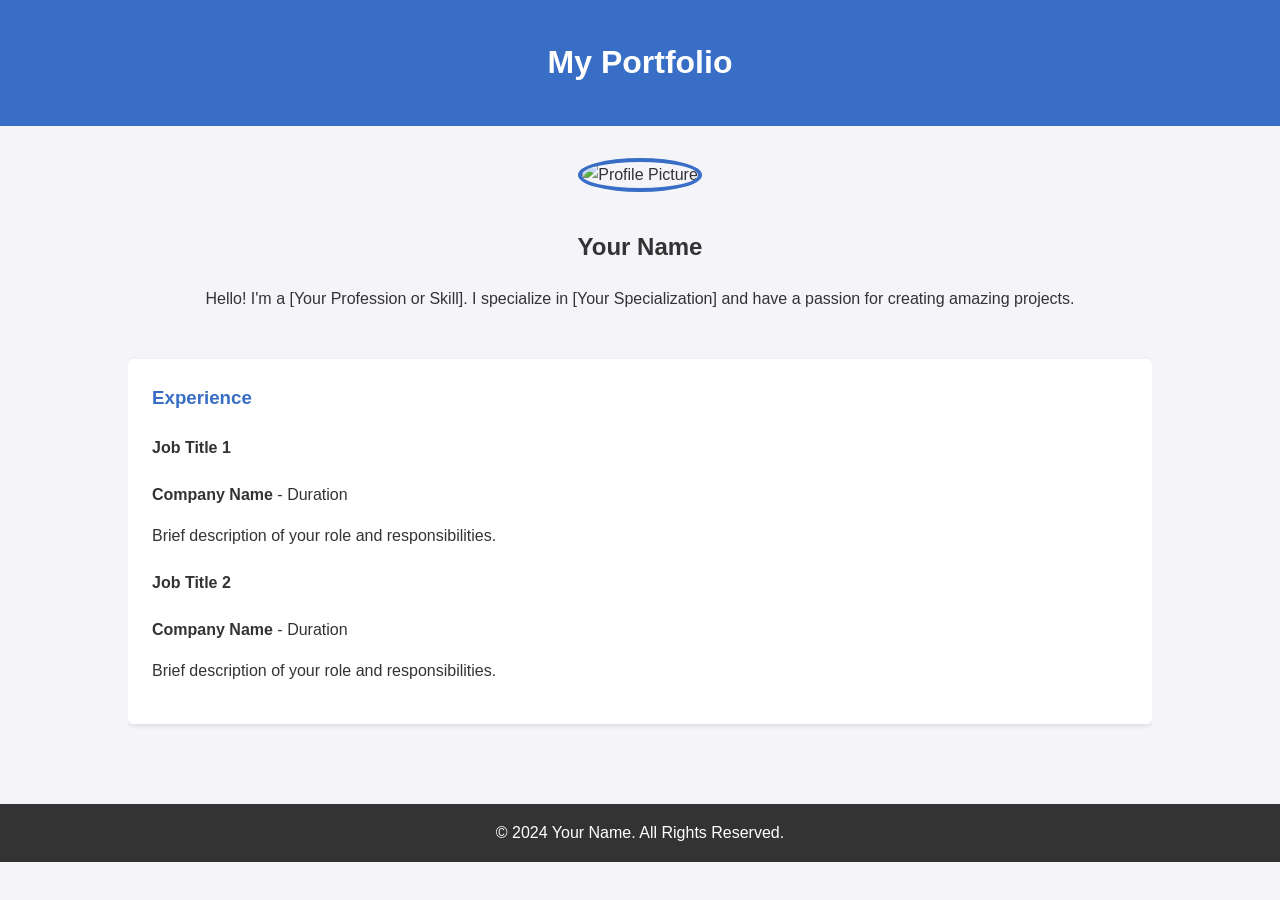
==== index.html @ db76303c "switch color" ====
<!DOCTYPE html>
<html lang="en">
<head>
    <meta charset="UTF-8">
    <meta name="viewport" content="width=device-width, initial-scale=1.0">
    <title>Portfolio</title>
    <style>
        :root {
            --primary-color: #386ec5;
            --secondary-color: #333;
            --background-color: #f4f4f9;
            --text-color: #333;
            --card-background: #fff;
            --card-shadow: rgba(0, 0, 0, 0.1);
        }

        body {
            font-family: Arial, sans-serif;
            margin: 0;
            padding: 0;
            line-height: 1.6;
            background-color: var(--background-color);
            color: var(--text-color);
        }
        header {
            background: var(--primary-color);
            color: #fff;
            padding: 1rem 0;
            text-align: center;
        }
        .container {
            width: 80%;
            margin: 0 auto;
            overflow: hidden;
            padding: 2rem 0;
        }
        .profile {
            text-align: center;
            margin-bottom: 3rem;
        }
        .profile img {
            width: 150px;
            height: 150px;
            border-radius: 50%;
            margin-bottom: 1rem;
            border: 4px solid var(--primary-color);
        }
        .profile h2 {
            color: var(--secondary-color);
        }
        .experience {
            background: var(--card-background);
            padding: 1.5rem;
            margin-bottom: 1rem;
            border-radius: 5px;
            box-shadow: 0 2px 5px var(--card-shadow);
        }
        .experience h3 {
            margin-top: 0;
            color: var(--primary-color);
        }
        footer {
            text-align: center;
            padding: 1rem;
            background: var(--secondary-color);
            color: #fff;
            margin-top: 2rem;
        }
        footer p {
            margin: 0;
        }
    </style>
</head>
<body>
    <header>
        <h1>My Portfolio</h1>
    </header>
    <div class="container">
        <!-- Profile Section -->
        <section class="profile">
            <img src="https://via.placeholder.com/150" alt="Profile Picture">
            <h2>Your Name</h2>
            <p>Hello! I'm a [Your Profession or Skill]. I specialize in [Your Specialization] and have a passion for creating amazing projects.</p>
        </section>

        <!-- Experience Section -->
        <section class="experience">
            <h3>Experience</h3>
            <div>
                <h4>Job Title 1</h4>
                <p><strong>Company Name</strong> - Duration</p>
                <p>Brief description of your role and responsibilities.</p>
            </div>
            <div>
                <h4>Job Title 2</h4>
                <p><strong>Company Name</strong> - Duration</p>
                <p>Brief description of your role and responsibilities.</p>
            </div>
        </section>
    </div>
    <footer>
        <p>&copy; 2024 Your Name. All Rights Reserved.</p>
    </footer>
</body>
</html>
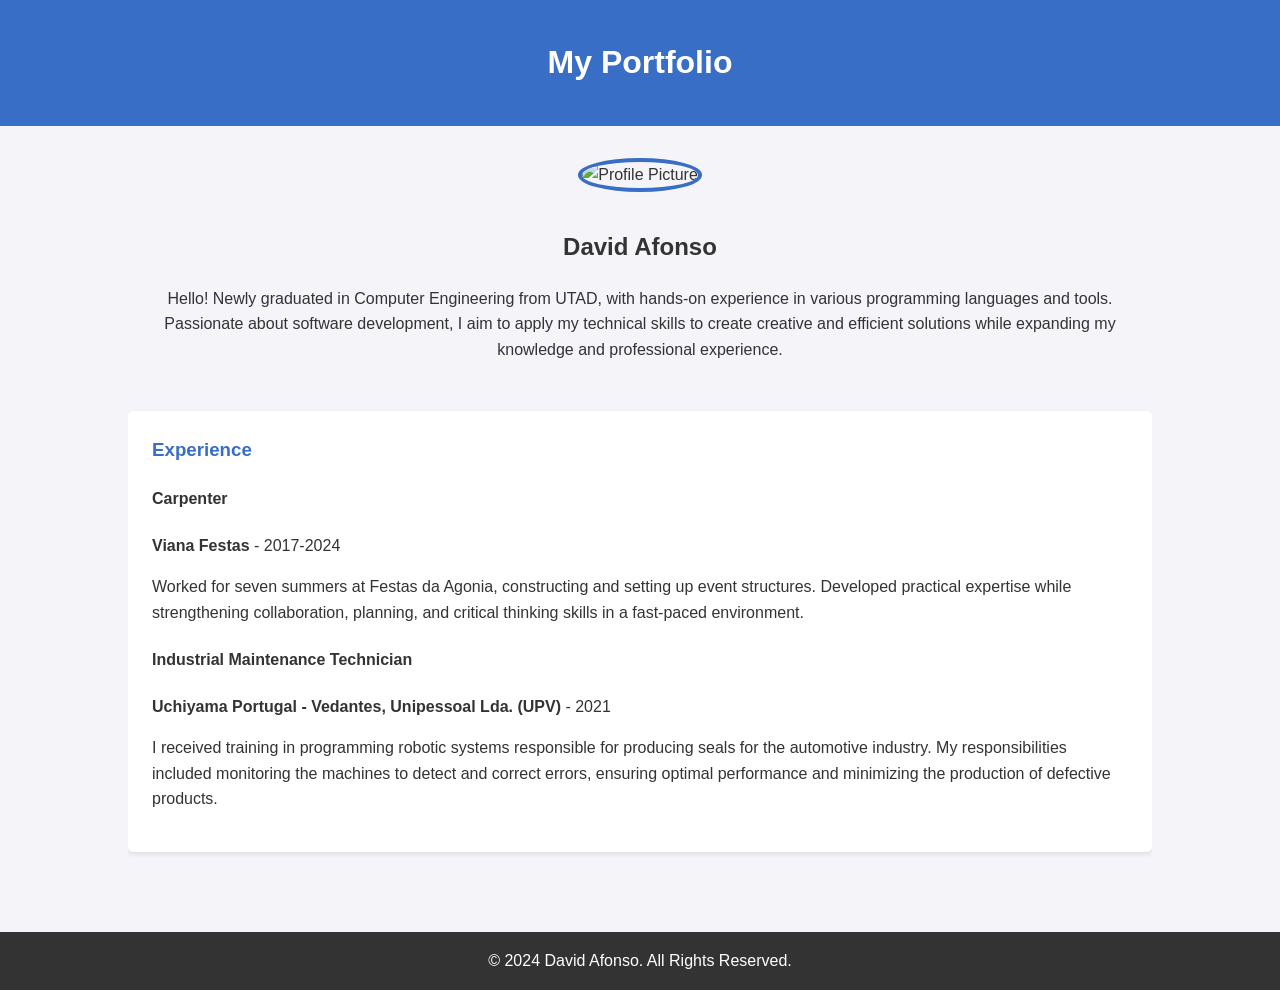
==== commit de300386: "add profile image and some work experience" ====
--- a/index.html
+++ b/index.html
@@ -78,28 +78,28 @@
     <div class="container">
         <!-- Profile Section -->
         <section class="profile">
-            <img src="https://via.placeholder.com/150" alt="Profile Picture">
-            <h2>Your Name</h2>
-            <p>Hello! I'm a [Your Profession or Skill]. I specialize in [Your Specialization] and have a passion for creating amazing projects.</p>
+            <img src="IMG_7075.png" alt="Profile Picture">
+            <h2>David Afonso</h2>
+            <p>Hello! Newly graduated in Computer Engineering from UTAD, with hands-on experience in various programming languages and tools. Passionate about software development, I aim to apply my technical skills to create creative and efficient solutions while expanding my knowledge and professional experience.</p>
         </section>
 
         <!-- Experience Section -->
         <section class="experience">
             <h3>Experience</h3>
             <div>
-                <h4>Job Title 1</h4>
-                <p><strong>Company Name</strong> - Duration</p>
-                <p>Brief description of your role and responsibilities.</p>
+                <h4>Carpenter</h4>
+                <p><strong>Viana Festas</strong> - 2017-2024</p>
+                <p>Worked for seven summers at Festas da Agonia, constructing and setting up event structures. Developed practical expertise while strengthening collaboration, planning, and critical thinking skills in a fast-paced environment.</p>
             </div>
             <div>
-                <h4>Job Title 2</h4>
-                <p><strong>Company Name</strong> - Duration</p>
-                <p>Brief description of your role and responsibilities.</p>
+                <h4>Industrial Maintenance Technician</h4>
+                <p><strong>Uchiyama Portugal - Vedantes, Unipessoal Lda. (UPV)</strong> - 2021</p>
+                <p>I received training in programming robotic systems responsible for producing seals for the automotive industry. My responsibilities included monitoring the machines to detect and correct errors, ensuring optimal performance and minimizing the production of defective products.</p>
             </div>
         </section>
     </div>
     <footer>
-        <p>&copy; 2024 Your Name. All Rights Reserved.</p>
+        <p>&copy; 2024 David Afonso. All Rights Reserved.</p>
     </footer>
 </body>
 </html>
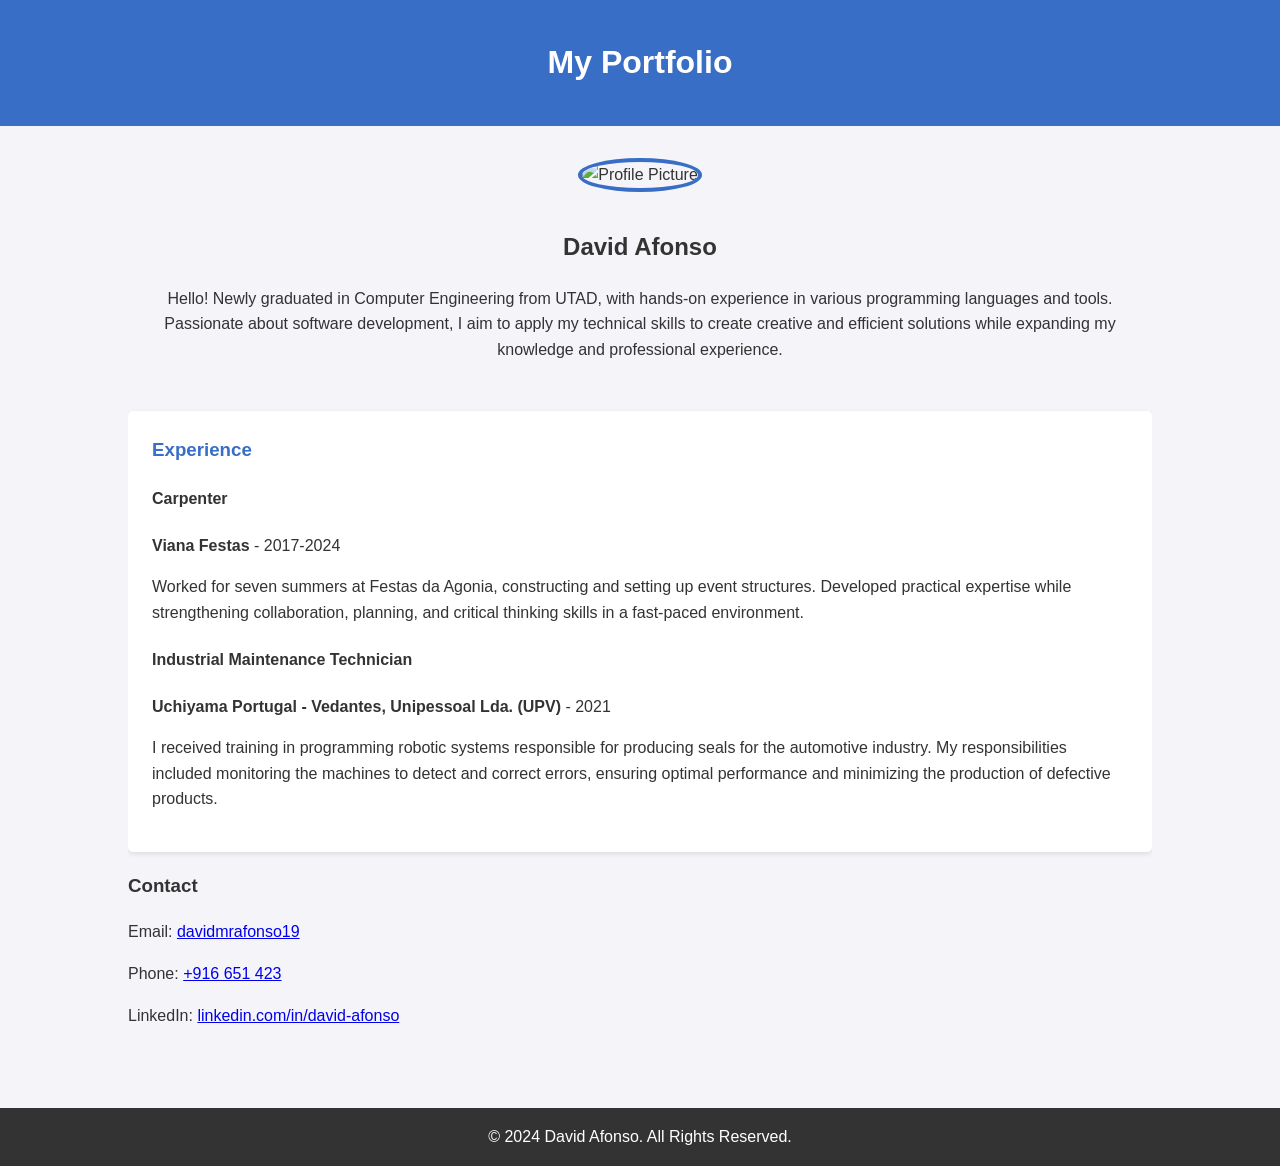
==== commit 0d8f3af4: "add contact section" ====
--- a/index.html
+++ b/index.html
@@ -97,6 +97,14 @@
                 <p>I received training in programming robotic systems responsible for producing seals for the automotive industry. My responsibilities included monitoring the machines to detect and correct errors, ensuring optimal performance and minimizing the production of defective products.</p>
             </div>
         </section>
+
+         <!-- Contact Section -->
+         <section class="contact">
+            <h3>Contact</h3>
+            <p>Email: <a href="davidmrafonso19@gmail.com">davidmrafonso19</a></p>
+            <p>Phone: <a href="tel:+916651423">+916 651 423</a></p>
+            <p>LinkedIn: <a href="https://www.linkedin.com/in/davidmiguelafonso/" target="_blank">linkedin.com/in/david-afonso</a></p>
+        </section>
     </div>
     <footer>
         <p>&copy; 2024 David Afonso. All Rights Reserved.</p>
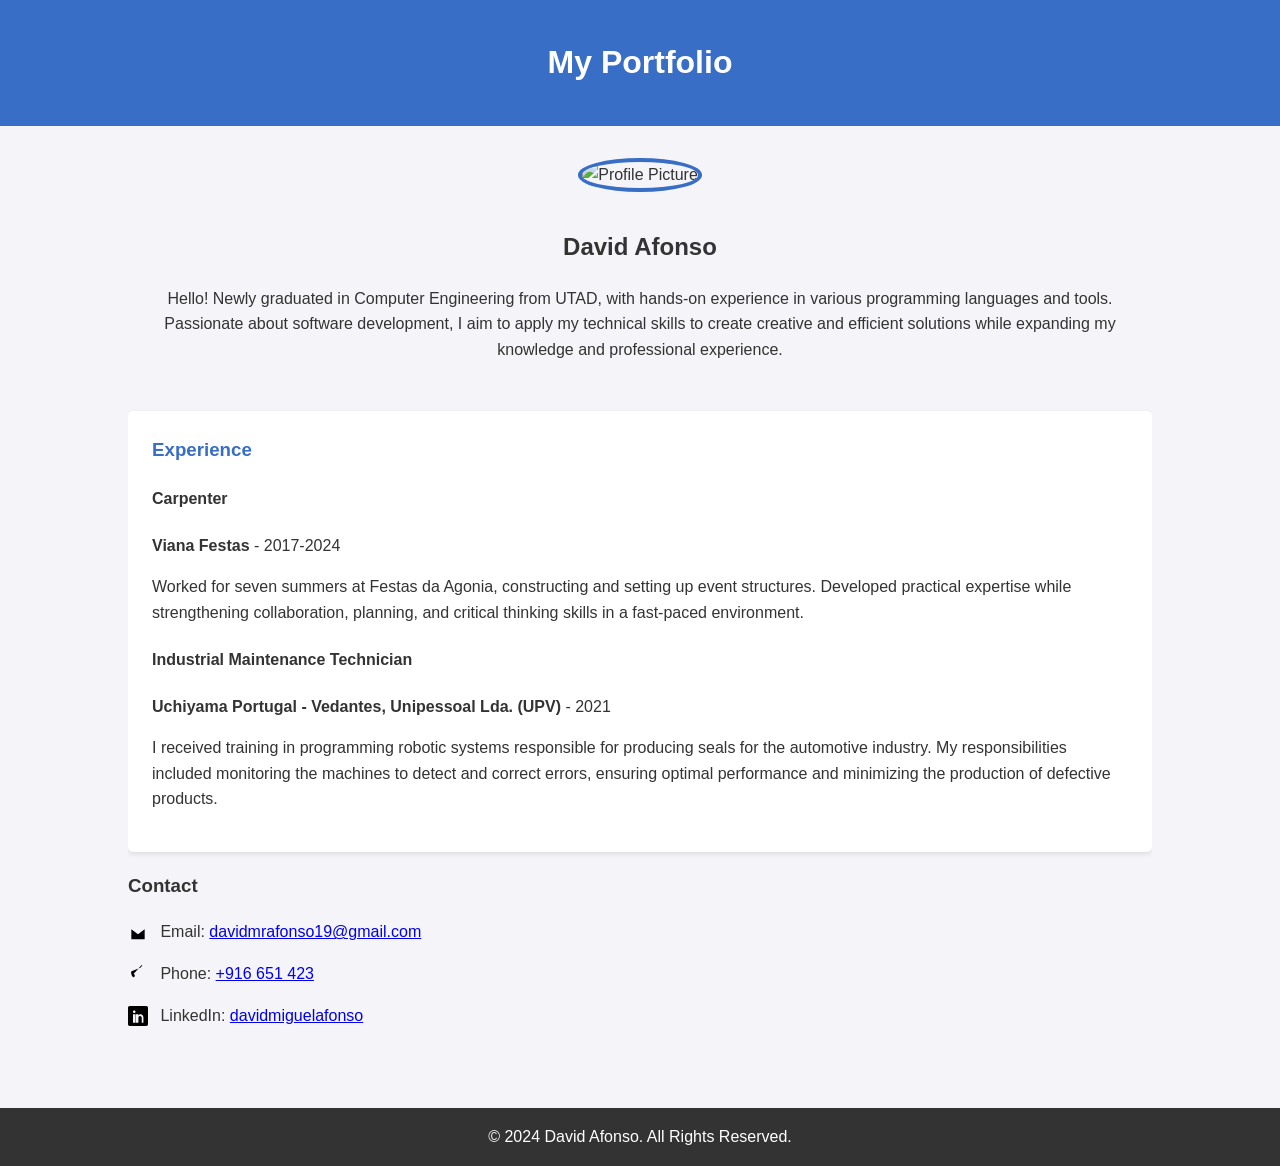
==== commit 1ff6a000: "icons added to contact section" ====
--- a/index.html
+++ b/index.html
@@ -101,9 +101,22 @@
          <!-- Contact Section -->
          <section class="contact">
             <h3>Contact</h3>
-            <p>Email: <a href="davidmrafonso19@gmail.com">davidmrafonso19</a></p>
-            <p>Phone: <a href="tel:+916651423">+916 651 423</a></p>
-            <p>LinkedIn: <a href="https://www.linkedin.com/in/davidmiguelafonso/" target="_blank">linkedin.com/in/david-afonso</a></p>
+            <p><svg xmlns="http://www.w3.org/2000/svg" viewBox="0 0 24 24" width="20" height="20" style="vertical-align: middle; margin-right: 8px;">
+                <path d="M12 13.5l-8-6h16z" fill="none"/>
+                <path d="M12 13.5l8-6v12h-16v-12z" fill="none"/>
+                <path d="M12 13.5l8-6v12h-16v-12z" fill="#000"/>
+            </svg>
+                Email: <a href="davidmrafonso19@gmail.com">davidmrafonso19@gmail.com</a></p>
+
+            <p><svg xmlns="http://www.w3.org/2000/svg" viewBox="0 0 24 24" width="20" height="20" style="vertical-align: middle; margin-right: 8px;">
+                <path d="M6.62 10.79c.45 0 .85.21 1.1.57.28.38.43.85.43 1.33 0 .49-.15.96-.43 1.33-.25.34-.65.55-1.1.55-.42 0-.8-.18-1.07-.48-.14-.18-.26-.37-.38-.56-.12-.19-.23-.39-.33-.59-.04-.06-.07-.13-.1-.19-.11-.19-.22-.38-.31-.58-.12-.26-.21-.54-.28-.82-.13-.59-.24-1.18-.33-1.78-.03-.2-.06-.41-.1-.61-.1-.38.03-.81.33-1.12.12-.14.28-.24.44-.31.42-.19.87-.4 1.33-.62.48-.24.97-.48 1.48-.72.33-.12.68-.24 1.02-.35.45-.14.89-.28 1.32-.42.28-.1.55-.2.83-.3.21-.07.43-.15.64-.23.53-.18 1.03-.38 1.52-.58.47-.17.91-.37 1.34-.57.55-.27 1.04-.61 1.48-1.02.45-.46.76-.99 1.04-1.57.18-.28.37-.56.56-.86.15-.21.3-.42.46-.63.24-.31.48-.62.72-.94.24-.32.46-.64.69-.97.12-.18.24-.37.35-.57.32-.49.65-.98.97-1.47z" fill="#000"/>
+            </svg>
+                Phone: <a href="tel:+916651423">+916 651 423</a></p>
+
+            <p><svg xmlns="http://www.w3.org/2000/svg" viewBox="0 0 24 24" width="20" height="20" style="vertical-align: middle; margin-right: 8px;">
+                <path d="M0 2v20c0 1.1.9 2 2 2h20c1.1 0 2-.9 2-2v-20c0-1.1-.9-2-2-2h-20c-1.1 0-2 .9-2 2zm9 18h-3v-10h3v10zm-1.5-11.5c-.98 0-1.5-.67-1.5-1.5s.52-1.5 1.5-1.5c.82 0 1.5.67 1.5 1.5s-.68 1.5-1.5 1.5zm12 11.5h-3v-5.5c0-1.38-.74-2.5-2.2-2.5-1.3 0-1.8.91-1.8 2.5v5.5h-3v-10h3v1.4c.4-.62 1.1-1.4 2.6-1.4 1.9 0 3.4 1.4 3.4 4.3v6.7z" fill="#000"/>
+            </svg>
+                LinkedIn: <a href="https://www.linkedin.com/in/davidmiguelafonso/" target="_blank">davidmiguelafonso</a></p>
         </section>
     </div>
     <footer>
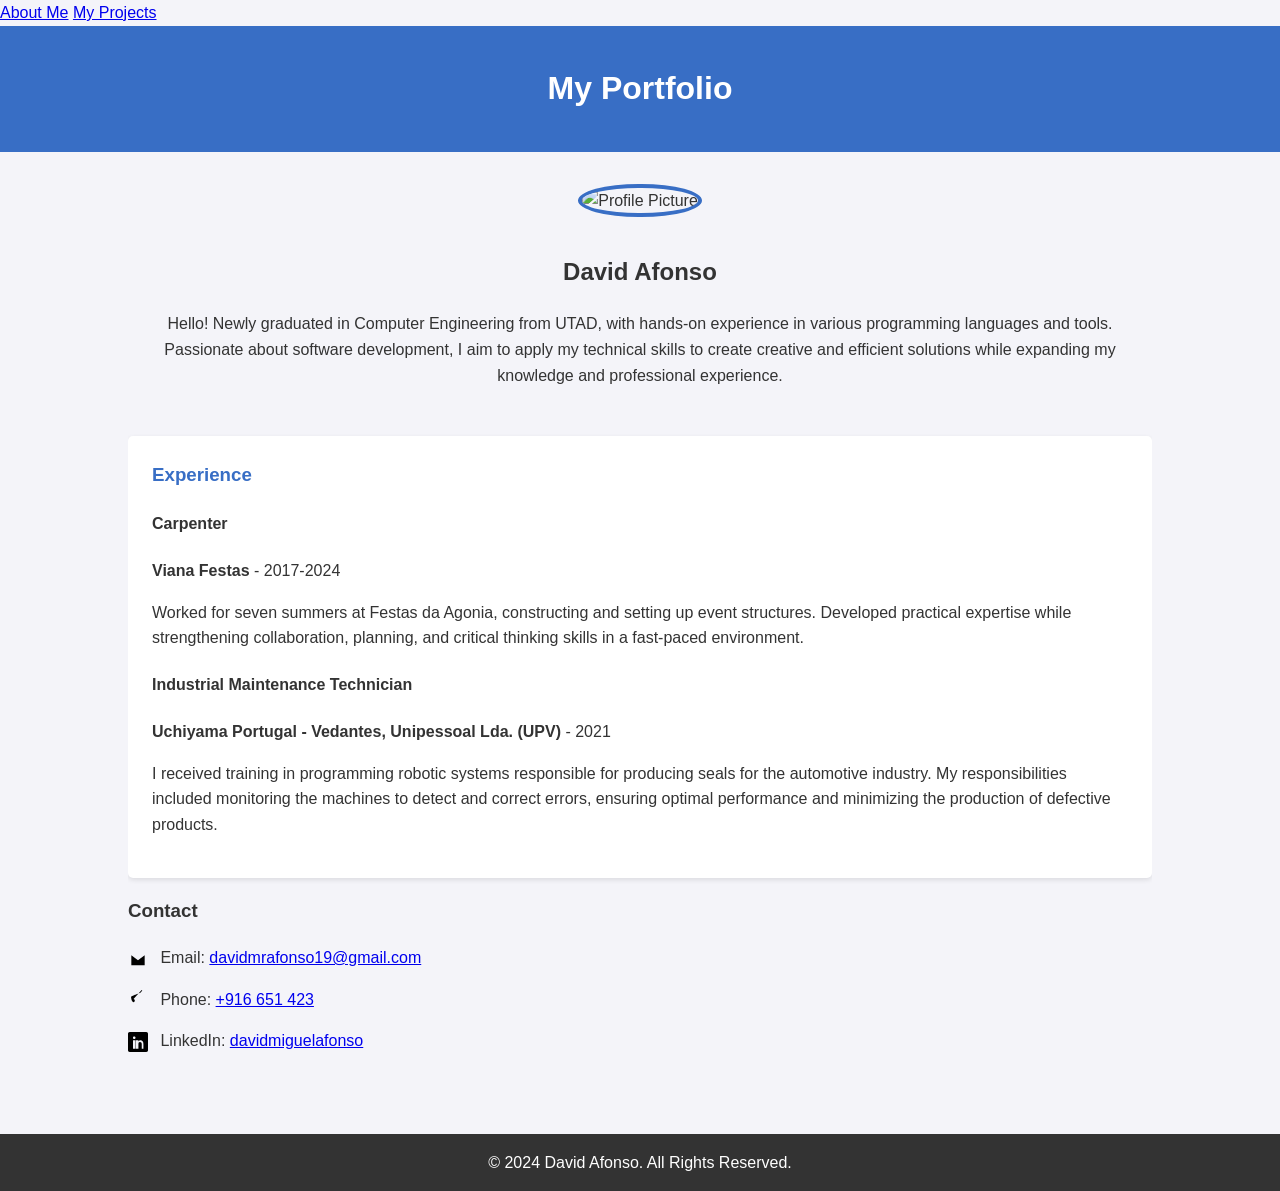
==== commit bfe1ddac: "add navigation bar" ====
--- a/index.html
+++ b/index.html
@@ -72,6 +72,12 @@
     </style>
 </head>
 <body>
+    <!-- Navigation Bar -->
+    <nav>
+        <a href="#">About Me</a>
+        <a href="my-projects.html">My Projects</a>
+    </nav>
+    
     <header>
         <h1>My Portfolio</h1>
     </header>
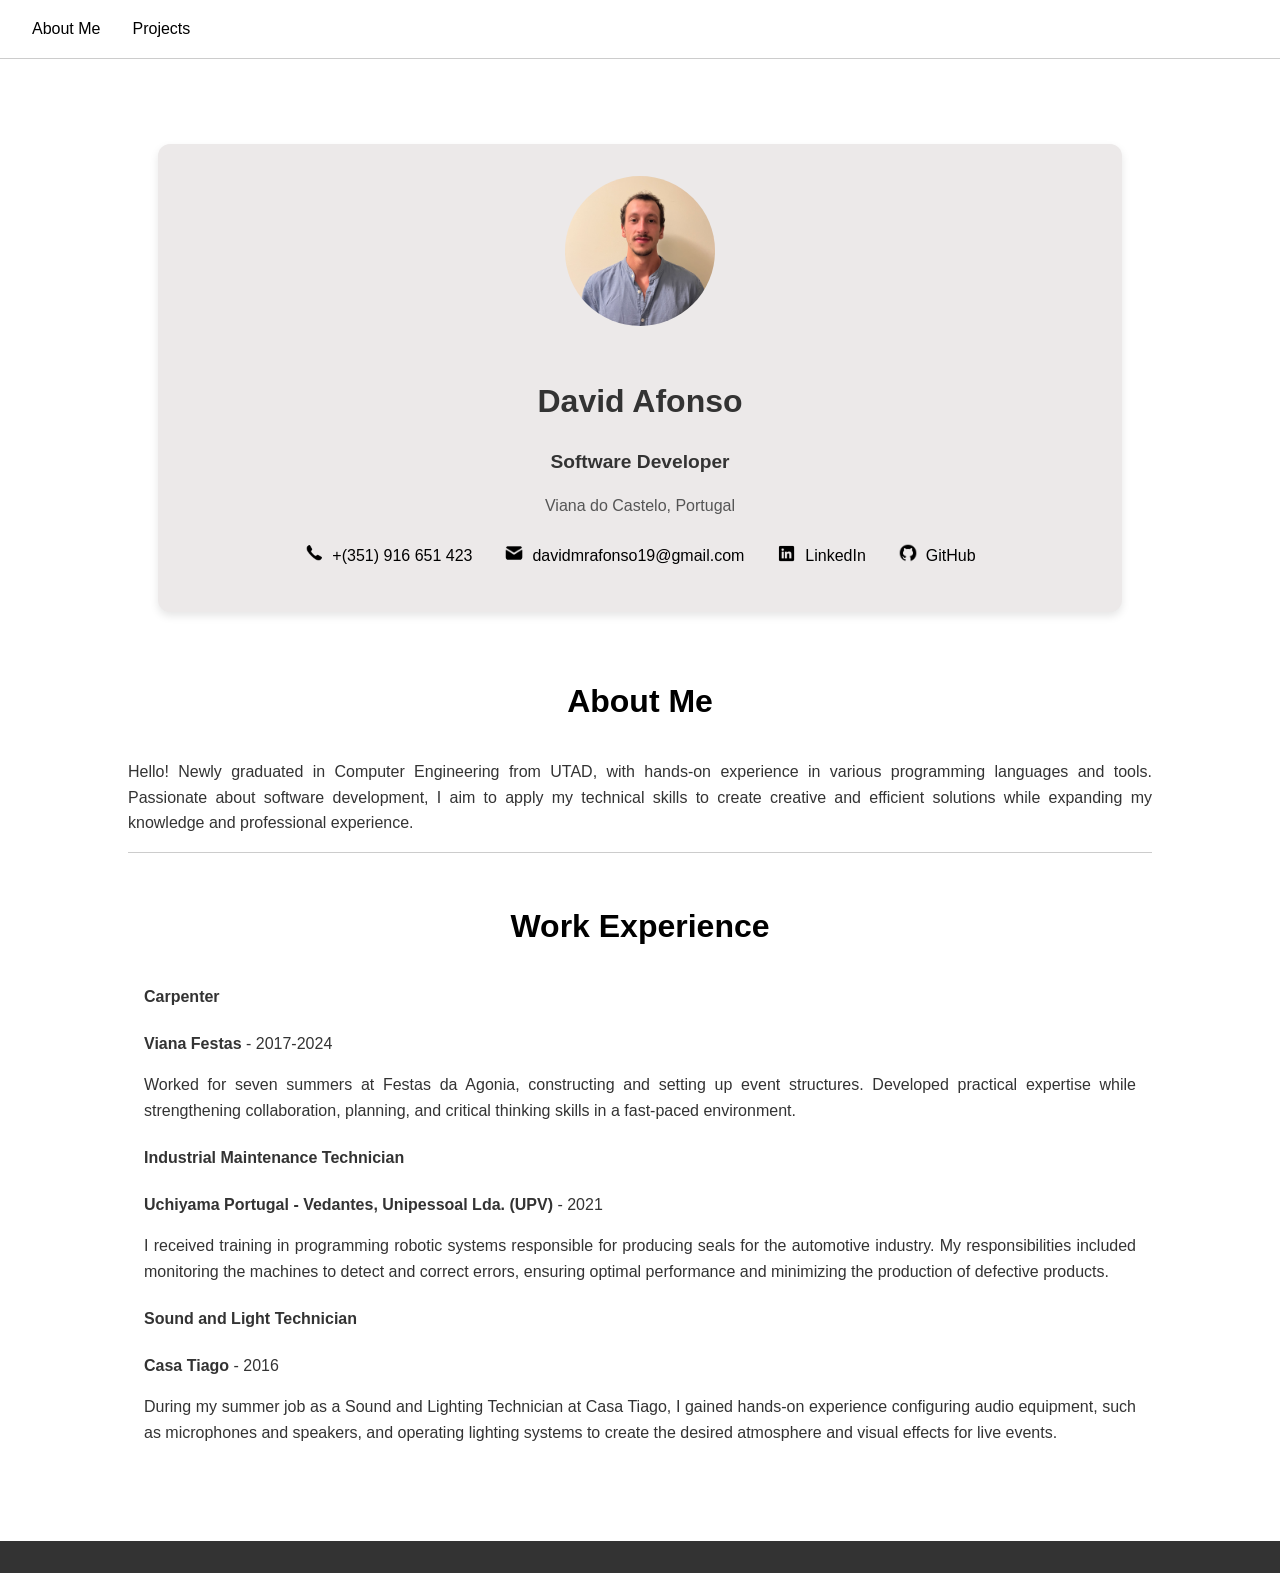
==== commit ed01e396: "add first page and some work experience" ====
--- a/index.html
+++ b/index.html
@@ -6,12 +6,12 @@
     <title>Portfolio</title>
     <style>
         :root {
-            --primary-color: #386ec5;
+            --primary-color: #000000;
             --secondary-color: #333;
-            --background-color: #f4f4f9;
+            --background-color: #ffffff;
             --text-color: #333;
             --card-background: #fff;
-            --card-shadow: rgba(0, 0, 0, 0.1);
+            --card-shadow: rgba(0, 0, 0, 0);
         }
 
         body {
@@ -21,9 +21,11 @@
             line-height: 1.6;
             background-color: var(--background-color);
             color: var(--text-color);
+            text-align: justify;
         }
+        
         header {
-            background: var(--primary-color);
+            background: none;
             color: #fff;
             padding: 1rem 0;
             text-align: center;
@@ -32,32 +34,40 @@
             width: 80%;
             margin: 0 auto;
             overflow: hidden;
-            padding: 2rem 0;
+            padding: 0 2rem;
         }
         .profile {
             text-align: center;
-            margin-bottom: 3rem;
-        }
+            margin: 0;
+            padding: 0rem;
+            border: none;  /* 1px solid red; */ 
+        } 
+
         .profile img {
             width: 150px;
             height: 150px;
             border-radius: 50%;
             margin-bottom: 1rem;
-            border: 4px solid var(--primary-color);
+            border: 4px solid #000000;
         }
         .profile h2 {
             color: var(--secondary-color);
         }
         .experience {
             background: var(--card-background);
-            padding: 1.5rem;
-            margin-bottom: 1rem;
+            padding: 1rem;
+            margin-bottom: 2rem;
             border-radius: 5px;
             box-shadow: 0 2px 5px var(--card-shadow);
         }
-        .experience h3 {
+        .experience h2, .about-me h2 {
+            font-size: 2rem;
             margin-top: 0;
             color: var(--primary-color);
+            text-align: center;
+            margin: 2rem 0;
+            
+
         }
         footer {
             text-align: center;
@@ -69,29 +79,91 @@
         footer p {
             margin: 0;
         }
+        @media (max-width: 768px) {
+        .container {
+        width: 90%;
+        }
+        .profile img {
+        width: 100px;
+        height: 100px;
+        }
+        .contact-details {
+                flex-direction: column;
+                align-items: center;
+            }
+        }
+        hr {
+            border: none; /* Remove a borda padrão */
+            height: 1px; /* Define a altura da linha */
+            background-color: #cccccc; /* Cor da linha */
+            margin: 0; /* Remove margens extras */
+            margin-bottom: 0;
+        }
     </style>
 </head>
 <body>
     <!-- Navigation Bar -->
     <nav>
-        <a href="#">About Me</a>
-        <a href="my-projects.html">My Projects</a>
+        <ul style="list-style: none; display: flex; justify-content: left; gap: 2rem; padding: 0; margin: 1rem; margin-left: 2rem;">
+            <li><a href="#profile" style="color: #000000; text-decoration: none;">About Me</a></li>
+            <li><a href="#projects" style="color: #000000; text-decoration: none;">Projects</a></li>
+        </ul>
     </nav>
+    <hr> 
     
+   
+   <!-- Header Section --> 
     <header>
-        <h1>My Portfolio</h1>
+        <h1></h1>
     </header>
     <div class="container">
         <!-- Profile Section -->
-        <section class="profile">
-            <img src="IMG_7075.png" alt="Profile Picture">
-            <h2>David Afonso</h2>
-            <p>Hello! Newly graduated in Computer Engineering from UTAD, with hands-on experience in various programming languages and tools. Passionate about software development, I aim to apply my technical skills to create creative and efficient solutions while expanding my knowledge and professional experience.</p>
+        <section class="profile" style="display: flex; justify-content: center; align-items: center; margin-top: 0;">
+            <div style="display: flex; flex-direction: column; align-items: center; width: 100%; margin: 2rem 0;">
+                <!-- Top Section: Personal Info -->
+                <div style="background-color:#ece9e9; border-radius: 12px; padding: 2rem; box-shadow: 0 4px 8px rgba(0,0,0,0.1); width: 100%; max-width: 900px; text-align: center;">
+                    <img src="Images/IMG_7075.png" alt="Profile Picture" style="border-radius: 50%; width: 150px; height: 150px; object-fit: cover; border: 4px #000000; margin-bottom: 1rem;">
+                    <h2 style="font-size: 2rem; font-weight: bold; margin-bottom: 0.5rem;">David Afonso</h2>
+                    <h3 style="font-size: 1.2rem; font-weight: bold; margin-bottom: 0.5rem;">Software Developer</h3>
+                    <p style="color: #555; margin-bottom: 1.5rem;">Viana do Castelo, Portugal</p>
+                    <div style="display: flex; justify-content: center; gap: 2rem; flex-wrap: wrap;">
+                        <!-- Phone -->
+                        <div style="display: flex; align-items: bottom;">
+                            <img src="Images/icons8-phone-30.png" alt="Phone Icon" style="width: 20px; height: 20px; margin-right: 0.5rem; border: none; outline: none;">
+                            <a href="tel:+916651423" style="color: #000000; text-decoration: none;">+(351) 916 651 423</a>
+                        </div>
+                        <!-- Email -->
+                        <div style="display: flex; align-items: bottom;">
+                            <img src="Images/icons8-mail-24.png" alt="Email Icon" style="width: 20px; height: 20px; margin-right: 0.5rem; border: none; outline: none;"> 
+                            <a href="mailto:davidmrafonso19@gmail.com" style="color: #000000; text-decoration: none;">davidmrafonso19@gmail.com</a>
+                        </div>
+                        <!-- LinkedIn -->
+                        <div style="display: flex; align-items: bottom;">
+                            <img src="Images/icons8-linkedin-30.png" alt="LinkedIn Icon" style="width: 21px; height: 21px; margin-right: 0.5rem; border: none; outline: none;">  
+                            <a href="https://www.linkedin.com/in/davidmiguelafonso/" target="_blank" style="color: #000000; text-decoration: none;">LinkedIn</a>
+                        </div>
+                        <!-- GitHub -->
+                        <div style="display: flex; align-items: bottom;">
+                            <img src="Images/icons8-github-24.png" alt="GitHub Icon" style="width: 20px; height: 20px; margin-right: 0.5rem; border: none; outline: none;">   
+                            <a href="https://github.com/dafonso19" target="_blank" style="color: #000000; text-decoration: none;">GitHub</a>
+                        </div>
+                    </div>
+                </div>
+            </div>
+        </section> 
+
+        <section class="about-me">
+            <h2>About Me</h2>
+            <p>
+                 Hello! Newly graduated in Computer Engineering from UTAD, with hands-on experience in various programming languages and tools. Passionate about software development, I aim to apply my technical skills to create creative and efficient solutions while expanding my knowledge and professional experience.
+            </p>
         </section>
+        <hr> 
 
-        <!-- Experience Section -->
+
+         <!-- Experience Section -->
         <section class="experience">
-            <h3>Experience</h3>
+            <h2>Work Experience</h2>
             <div>
                 <h4>Carpenter</h4>
                 <p><strong>Viana Festas</strong> - 2017-2024</p>
@@ -102,31 +174,15 @@
                 <p><strong>Uchiyama Portugal - Vedantes, Unipessoal Lda. (UPV)</strong> - 2021</p>
                 <p>I received training in programming robotic systems responsible for producing seals for the automotive industry. My responsibilities included monitoring the machines to detect and correct errors, ensuring optimal performance and minimizing the production of defective products.</p>
             </div>
-        </section>
-
-         <!-- Contact Section -->
-         <section class="contact">
-            <h3>Contact</h3>
-            <p><svg xmlns="http://www.w3.org/2000/svg" viewBox="0 0 24 24" width="20" height="20" style="vertical-align: middle; margin-right: 8px;">
-                <path d="M12 13.5l-8-6h16z" fill="none"/>
-                <path d="M12 13.5l8-6v12h-16v-12z" fill="none"/>
-                <path d="M12 13.5l8-6v12h-16v-12z" fill="#000"/>
-            </svg>
-                Email: <a href="davidmrafonso19@gmail.com">davidmrafonso19@gmail.com</a></p>
-
-            <p><svg xmlns="http://www.w3.org/2000/svg" viewBox="0 0 24 24" width="20" height="20" style="vertical-align: middle; margin-right: 8px;">
-                <path d="M6.62 10.79c.45 0 .85.21 1.1.57.28.38.43.85.43 1.33 0 .49-.15.96-.43 1.33-.25.34-.65.55-1.1.55-.42 0-.8-.18-1.07-.48-.14-.18-.26-.37-.38-.56-.12-.19-.23-.39-.33-.59-.04-.06-.07-.13-.1-.19-.11-.19-.22-.38-.31-.58-.12-.26-.21-.54-.28-.82-.13-.59-.24-1.18-.33-1.78-.03-.2-.06-.41-.1-.61-.1-.38.03-.81.33-1.12.12-.14.28-.24.44-.31.42-.19.87-.4 1.33-.62.48-.24.97-.48 1.48-.72.33-.12.68-.24 1.02-.35.45-.14.89-.28 1.32-.42.28-.1.55-.2.83-.3.21-.07.43-.15.64-.23.53-.18 1.03-.38 1.52-.58.47-.17.91-.37 1.34-.57.55-.27 1.04-.61 1.48-1.02.45-.46.76-.99 1.04-1.57.18-.28.37-.56.56-.86.15-.21.3-.42.46-.63.24-.31.48-.62.72-.94.24-.32.46-.64.69-.97.12-.18.24-.37.35-.57.32-.49.65-.98.97-1.47z" fill="#000"/>
-            </svg>
-                Phone: <a href="tel:+916651423">+916 651 423</a></p>
-
-            <p><svg xmlns="http://www.w3.org/2000/svg" viewBox="0 0 24 24" width="20" height="20" style="vertical-align: middle; margin-right: 8px;">
-                <path d="M0 2v20c0 1.1.9 2 2 2h20c1.1 0 2-.9 2-2v-20c0-1.1-.9-2-2-2h-20c-1.1 0-2 .9-2 2zm9 18h-3v-10h3v10zm-1.5-11.5c-.98 0-1.5-.67-1.5-1.5s.52-1.5 1.5-1.5c.82 0 1.5.67 1.5 1.5s-.68 1.5-1.5 1.5zm12 11.5h-3v-5.5c0-1.38-.74-2.5-2.2-2.5-1.3 0-1.8.91-1.8 2.5v5.5h-3v-10h3v1.4c.4-.62 1.1-1.4 2.6-1.4 1.9 0 3.4 1.4 3.4 4.3v6.7z" fill="#000"/>
-            </svg>
-                LinkedIn: <a href="https://www.linkedin.com/in/davidmiguelafonso/" target="_blank">davidmiguelafonso</a></p>
+            <div>
+                <h4>Sound and Light Technician</h4>
+                <p><strong>Casa Tiago</strong> - 2016</p>
+                <p>During my summer job as a Sound and Lighting Technician at Casa Tiago, I gained hands-on experience configuring audio equipment, such as microphones and speakers, and operating lighting systems to create the desired atmosphere and visual effects for live events.</p>
+            </div> 
         </section>
     </div>
+
     <footer>
-        <p>&copy; 2024 David Afonso. All Rights Reserved.</p>
     </footer>
 </body>
 </html>
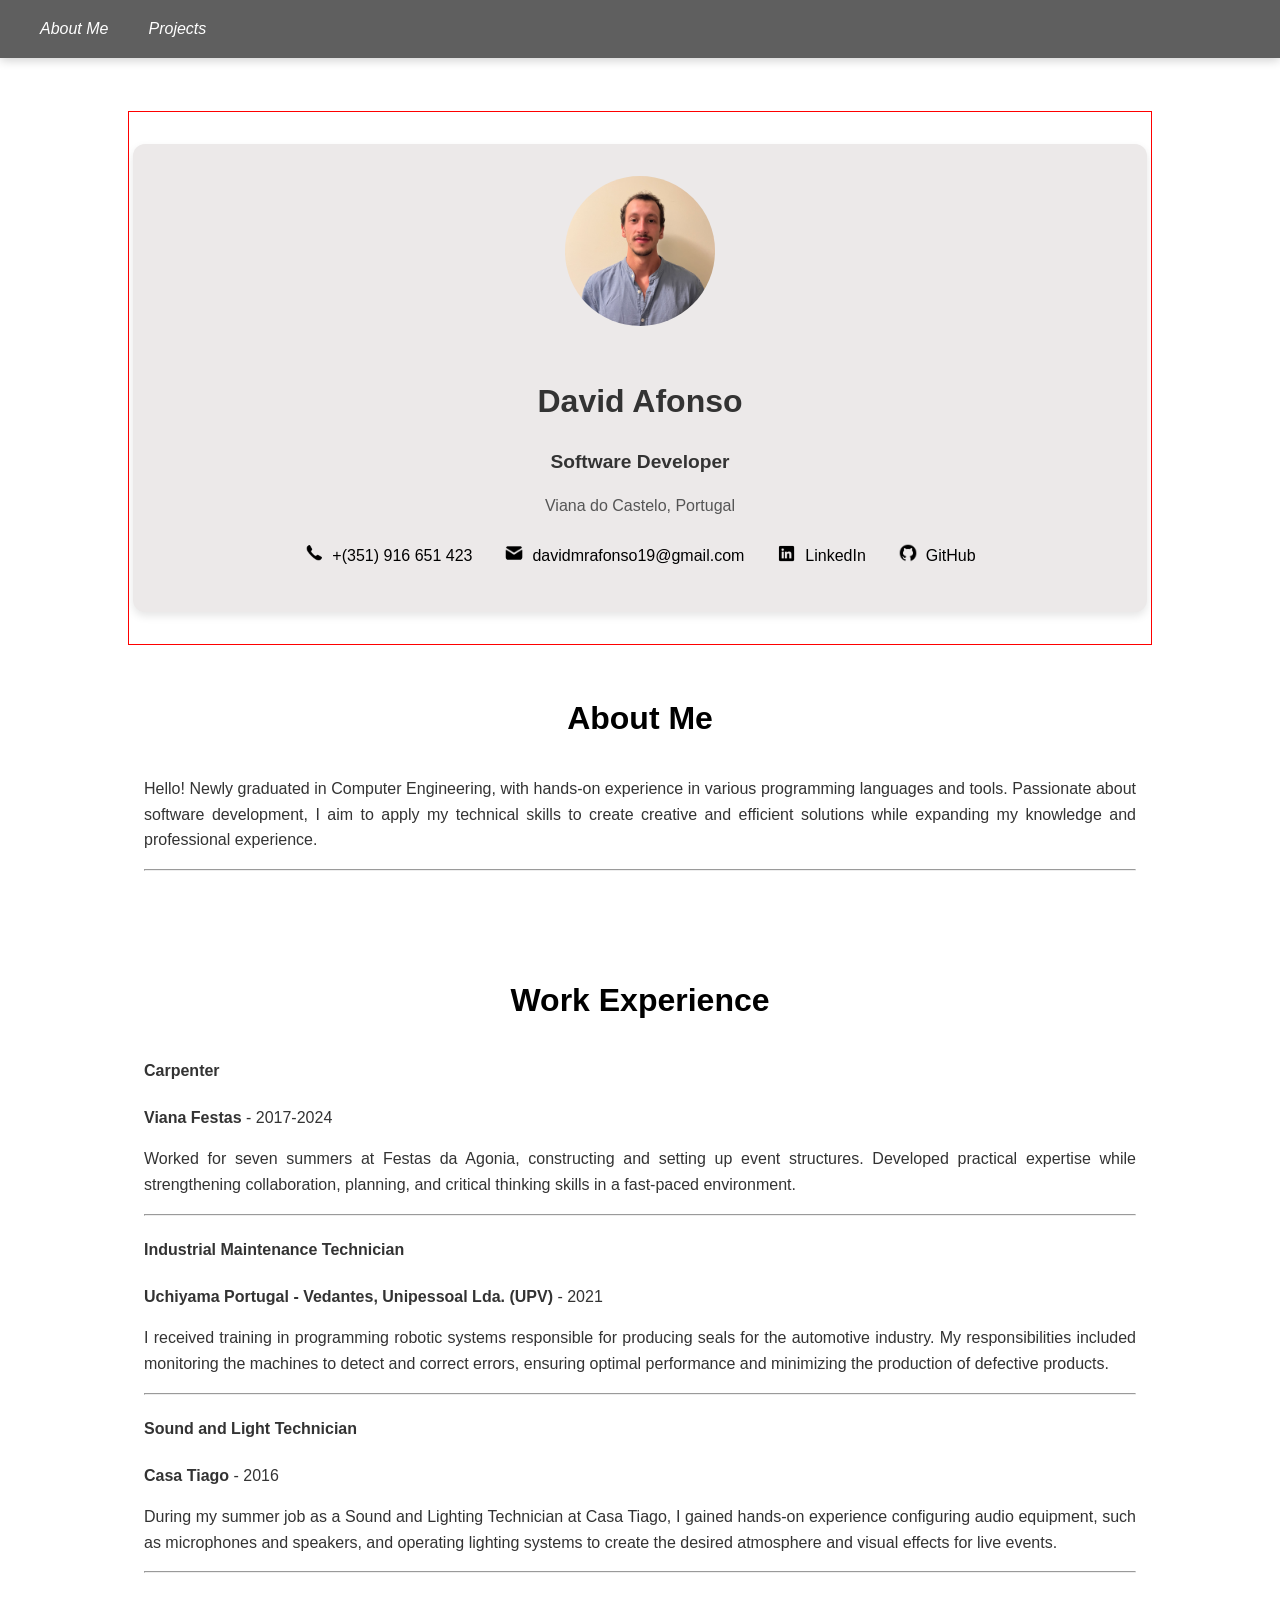
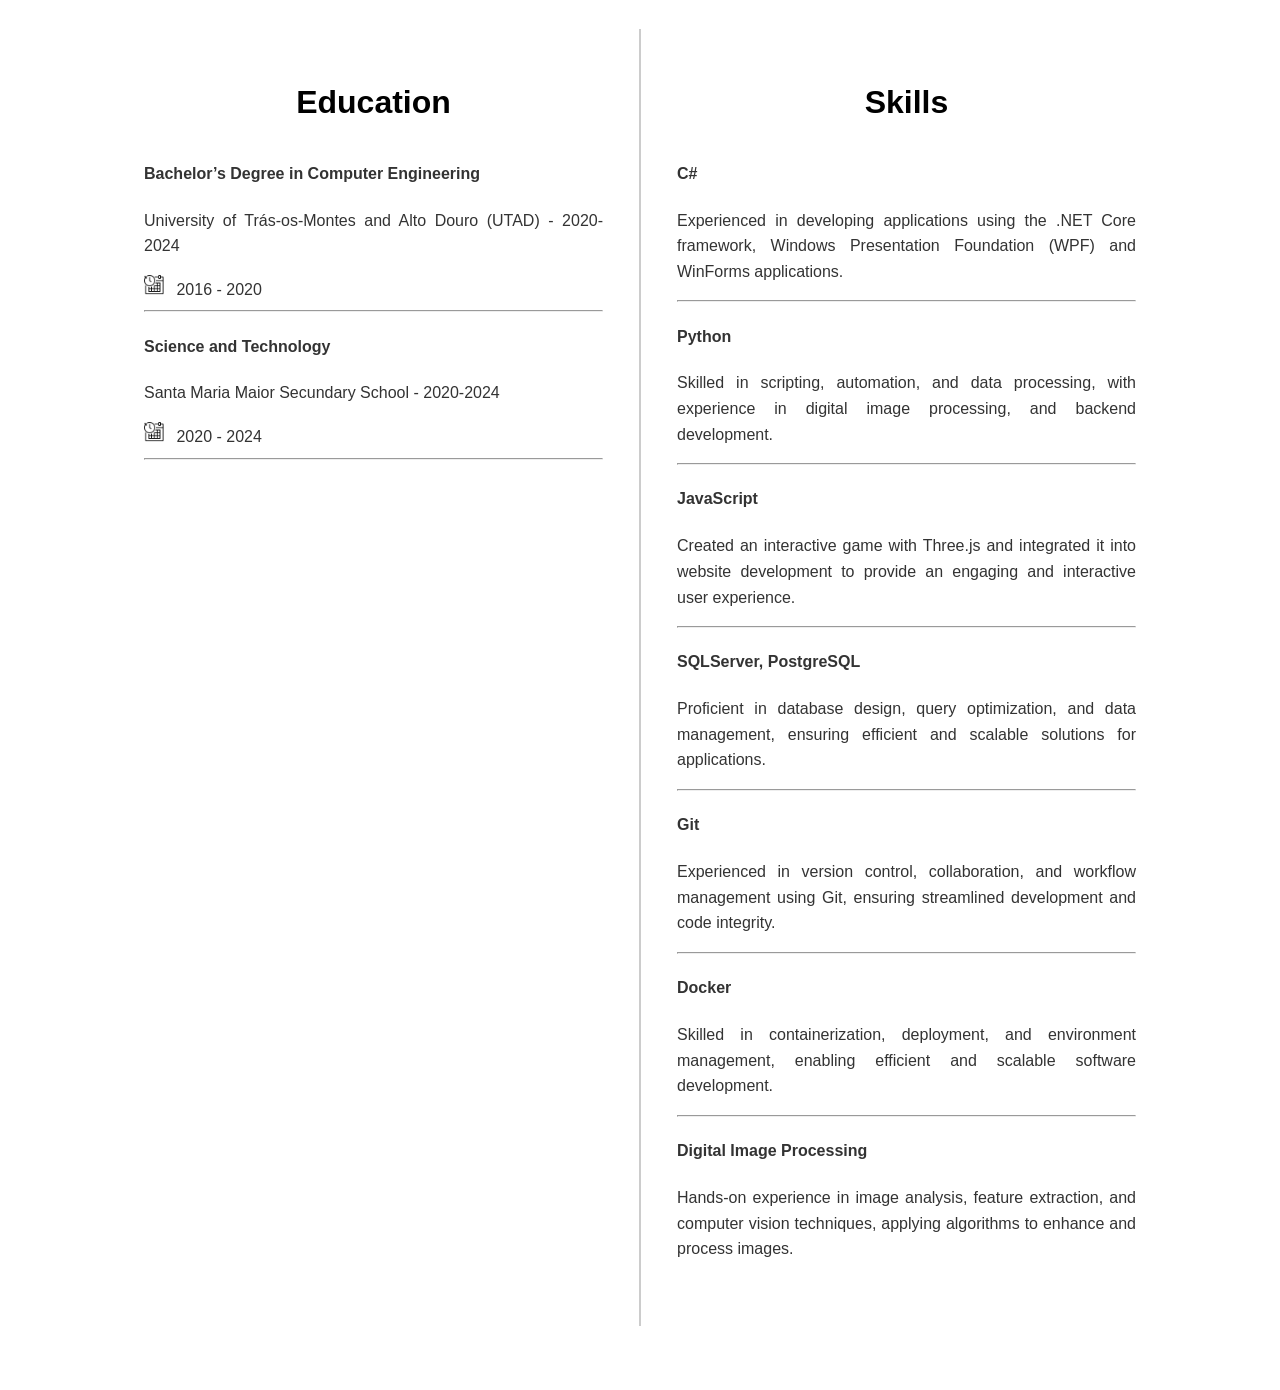
==== commit 686deae3: "Update navbar" ====
--- a/index.html
+++ b/index.html
@@ -40,7 +40,7 @@
             text-align: center;
             margin: 0;
             padding: 0rem;
-            border: none;  /* 1px solid red; */ 
+            border: 1px solid red;  /* 1px solid red;  none */ 
         } 
 
         .profile img {
@@ -51,16 +51,16 @@
             border: 4px solid #000000;
         }
         .profile h2 {
-            color: var(--secondary-color);
-        }
-        .experience {
+            color: var(--secondary-color);   /*var(--secondary-color)*/
+        }
+        .experience, .about-me, .education, .skills {
             background: var(--card-background);
             padding: 1rem;
             margin-bottom: 2rem;
             border-radius: 5px;
-            box-shadow: 0 2px 5px var(--card-shadow);
-        }
-        .experience h2, .about-me h2 {
+            
+        }
+        .experience h2, .about-me h2, .education h2, .skills h2 {
             font-size: 2rem;
             margin-top: 0;
             color: var(--primary-color);
@@ -69,10 +69,23 @@
             
 
         }
+        .education {
+            width: 50%;
+            padding: 1rem;
+            background: var(--card-background);
+            border-radius: 5px;
+            
+        }
+        .skills {
+            width: 50%;
+            padding: 1rem;
+            background: var(--card-background);
+            border-radius: 5px;
+            
+        }
         footer {
             text-align: center;
             padding: 1rem;
-            background: var(--secondary-color);
             color: #fff;
             margin-top: 2rem;
         }
@@ -80,36 +93,90 @@
             margin: 0;
         }
         @media (max-width: 768px) {
-        .container {
-        width: 90%;
-        }
-        .profile img {
-        width: 100px;
-        height: 100px;
-        }
-        .contact-details {
+            .education-skills-container {
+            flex-direction: column;
+            }
+            .education, .skills {
+                width: 100%;
+            }
+            .container {
+            width: 90%;
+            }
+            .profile img {
+            width: 100px;
+            height: 100px;
+            }
+            .contact-details {
                 flex-direction: column;
                 align-items: center;
             }
         }
-        hr {
-            border: none; /* Remove a borda padrão */
-            height: 1px; /* Define a altura da linha */
-            background-color: #cccccc; /* Cor da linha */
-            margin: 0; /* Remove margens extras */
-            margin-bottom: 0;
+        /* Estilo geral da navbar */
+        .navbar {
+            background: #5f5f5f ; /* Tom escuro translúcido */
+            padding: 0px 0px;
+            display: flex;
+            justify-content: left;
+            top: 0;
+            width: 100%;
+            backdrop-filter: blur(5px); /* Efeito de vidro fosco */
+            box-shadow: 0 2px 10px rgba(0, 0, 0, 0.2);
+            z-index: 1000;
+        }
+
+        /* Estilo da lista da navbar */
+        .navbar ul {
+            list-style: none;
+            display: flex;
+            gap: 40px;
+        }
+
+        /* Estilo dos links */
+        .navbar ul li a {
+            text-decoration: none;
+            font-style: italic; /* Texto em itálico */
+            font-size: 16px;
+            color: white;
+            transition: color 0.3s ease-in-out, transform 0.2s;
+        }
+
+        /* Efeito ao passar o mouse */
+        .navbar ul li a:hover {
+            color: #d4a373; /* Um tom quente para destacar */
+            transform: scale(1.1);
+        }
+        
+
+        .education-skills-container {
+        display: flex;
+        align-items: stretch;
+        justify-content: space-between;
+        gap: 20px; 
+        width: 100%;
+        padding: 0px;
+        }
+        .education, .skills {
+        padding: 1rem;
+        flex: 1;  /* Ensure sections take equal space */
+        }
+        .separator {
+        width: 2px;
+        background-color: #cccccc;
+        height: auto;
+        margin: 0;
+        align-self: stretch;
         }
     </style>
 </head>
 <body>
     <!-- Navigation Bar -->
-    <nav>
-        <ul style="list-style: none; display: flex; justify-content: left; gap: 2rem; padding: 0; margin: 1rem; margin-left: 2rem;">
-            <li><a href="#profile" style="color: #000000; text-decoration: none;">About Me</a></li>
-            <li><a href="#projects" style="color: #000000; text-decoration: none;">Projects</a></li>
+    <nav class="navbar">
+        <ul>
+            <li><a href="#about">About Me</a></li>
+            <li><a href="#projects">Projects</a></li>
         </ul>
     </nav>
-    <hr> 
+
     
    
    <!-- Header Section --> 
@@ -121,7 +188,7 @@
         <section class="profile" style="display: flex; justify-content: center; align-items: center; margin-top: 0;">
             <div style="display: flex; flex-direction: column; align-items: center; width: 100%; margin: 2rem 0;">
                 <!-- Top Section: Personal Info -->
-                <div style="background-color:#ece9e9; border-radius: 12px; padding: 2rem; box-shadow: 0 4px 8px rgba(0,0,0,0.1); width: 100%; max-width: 900px; text-align: center;">
+                <div style="background-color:#ece9e9; border-radius: 12px; padding: 2rem; box-shadow: 0 4px 8px rgba(0,0,0,0.1); width: 100%; max-width: 950px; text-align: center;">
                     <img src="Images/IMG_7075.png" alt="Profile Picture" style="border-radius: 50%; width: 150px; height: 150px; object-fit: cover; border: 4px #000000; margin-bottom: 1rem;">
                     <h2 style="font-size: 2rem; font-weight: bold; margin-bottom: 0.5rem;">David Afonso</h2>
                     <h3 style="font-size: 1.2rem; font-weight: bold; margin-bottom: 0.5rem;">Software Developer</h3>
@@ -155,31 +222,90 @@
         <section class="about-me">
             <h2>About Me</h2>
             <p>
-                 Hello! Newly graduated in Computer Engineering from UTAD, with hands-on experience in various programming languages and tools. Passionate about software development, I aim to apply my technical skills to create creative and efficient solutions while expanding my knowledge and professional experience.
+                 Hello! Newly graduated in Computer Engineering, with hands-on experience in various programming languages and tools. Passionate about software development, I aim to apply my technical skills to create creative and efficient solutions while expanding my knowledge and professional experience.
             </p>
+            <hr>    
         </section>
-        <hr> 
-
+        
 
          <!-- Experience Section -->
         <section class="experience">
             <h2>Work Experience</h2>
             <div>
-                <h4>Carpenter</h4>
+                <h4>Carpenter </h4>
                 <p><strong>Viana Festas</strong> - 2017-2024</p>
                 <p>Worked for seven summers at Festas da Agonia, constructing and setting up event structures. Developed practical expertise while strengthening collaboration, planning, and critical thinking skills in a fast-paced environment.</p>
             </div>
+            <hr>
             <div>
                 <h4>Industrial Maintenance Technician</h4>
                 <p><strong>Uchiyama Portugal - Vedantes, Unipessoal Lda. (UPV)</strong> - 2021</p>
                 <p>I received training in programming robotic systems responsible for producing seals for the automotive industry. My responsibilities included monitoring the machines to detect and correct errors, ensuring optimal performance and minimizing the production of defective products.</p>
             </div>
+            <hr>
             <div>
                 <h4>Sound and Light Technician</h4>
                 <p><strong>Casa Tiago</strong> - 2016</p>
                 <p>During my summer job as a Sound and Lighting Technician at Casa Tiago, I gained hands-on experience configuring audio equipment, such as microphones and speakers, and operating lighting systems to create the desired atmosphere and visual effects for live events.</p>
             </div> 
+            <hr>
         </section>
+
+            <!-- Education Section -->
+        <div class="education-skills-container">
+            <section class="education">
+                <h2>Education</h2>
+                <div>
+                    <h4>Bachelor’s Degree in Computer Engineering</h4>
+                    <p>University of Trás-os-Montes and Alto Douro (UTAD) - 2020-2024</p>
+                    <img src="Images/icons8-schedule-50.png" alt="Calendar Icon" style="width: 20px; height: 20px; margin-right: 0.5rem; border: none; outline: none;align-items: bottom;">
+                    <a>2016 - 2020</a>
+                </div>
+                <hr>
+                <div>
+                    <h4>Science and Technology</h4>
+                    <p>Santa Maria Maior Secundary School - 2020-2024</p>
+                    <img src="Images/icons8-schedule-50.png" alt="Calendar Icon" style="width: 20px; height: 20px; margin-right: 0.5rem; border: none; outline: none;align-items: bottom;">
+                    <a>2020 - 2024</a>
+                </div>
+                <hr>
+            </section>
+
+            <div class="separator"></div>
+
+            <section class="skills">
+                <h2>Skills</h2>
+                <div>
+                    <h4>C#</h4>
+                    <p>Experienced in developing applications using the .NET Core framework,
+                        Windows Presentation Foundation (WPF) and WinForms applications.</p>
+                    <hr>
+                    <h4>Python</h4>
+                    <p>Skilled in scripting, automation, and data processing, 
+                        with experience in digital image processing, and backend development.</p>
+                    <hr>
+                    <h4>JavaScript</h4>
+                    <p>Created an interactive game with Three.js and integrated it into website development
+                         to provide an engaging and interactive user experience.</p>
+                    <hr>
+                    <h4>SQLServer, PostgreSQL</h4>
+                    <p>Proficient in database design, query optimization, and data management, 
+                        ensuring efficient and scalable solutions for applications.</p>
+                    <hr>
+                    <h4>Git</h4>
+                    <p>Experienced in version control, collaboration, and workflow management using Git,
+                        ensuring streamlined development and code integrity.</p>
+                    <hr>
+                    <h4>Docker</h4>
+                    <p>Skilled in containerization, deployment, and environment management,
+                         enabling efficient and scalable software development.</p> 
+                    <hr>
+                    <h4>Digital Image Processing</h4>
+                    <p>Hands-on experience in image analysis, feature extraction, and computer vision techniques, 
+                        applying algorithms to enhance and process images.</p>
+                </div>
+            </section>
+        </div>
     </div>
 
     <footer>
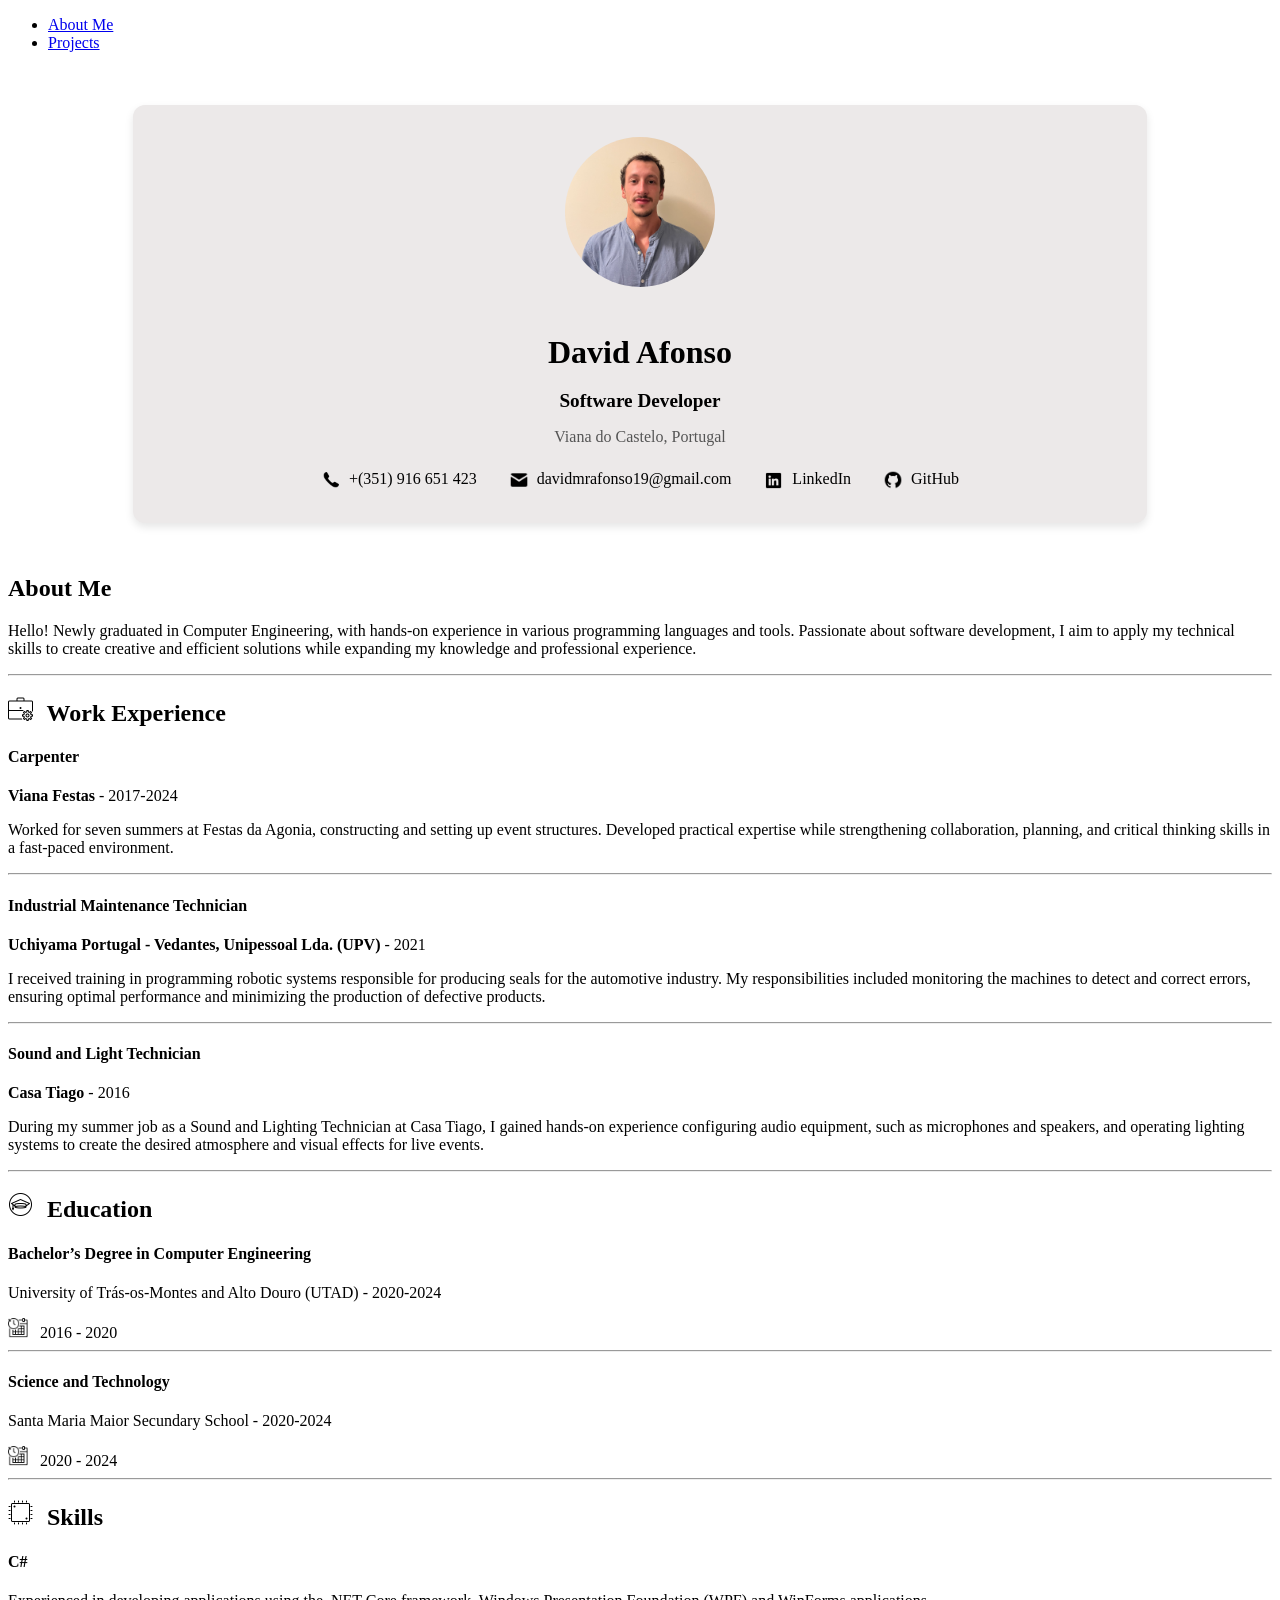
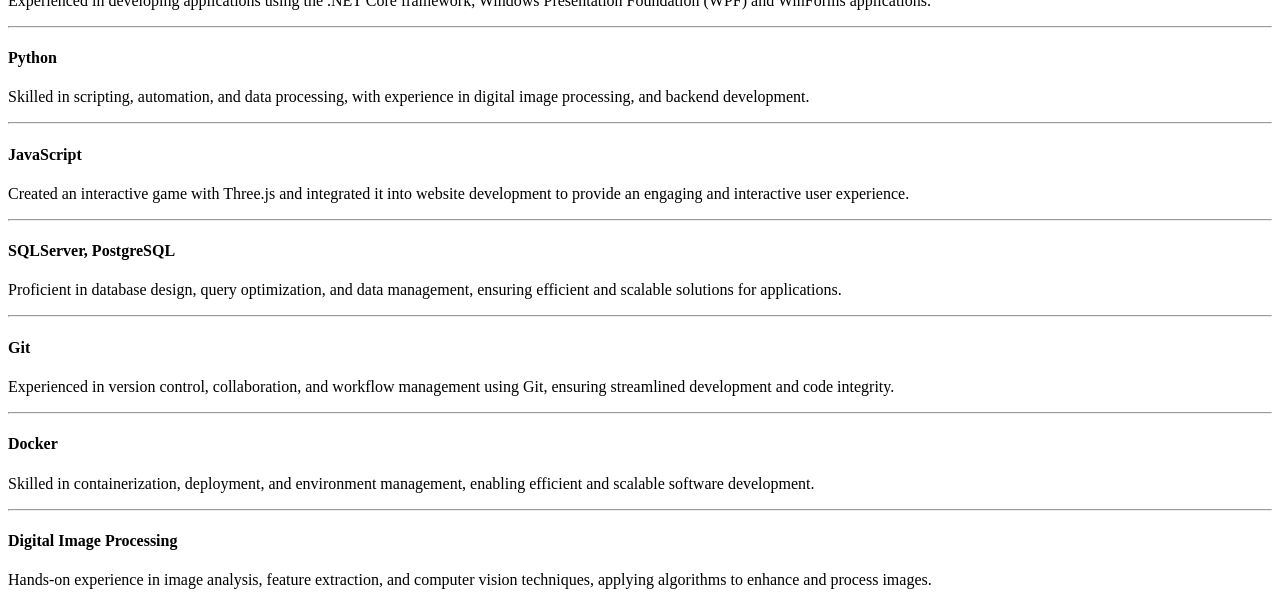
==== commit 4a544ed9: "navbar updates" ====
--- a/index.html
+++ b/index.html
@@ -4,181 +4,17 @@
     <meta charset="UTF-8">
     <meta name="viewport" content="width=device-width, initial-scale=1.0">
     <title>Portfolio</title>
-    <style>
-        :root {
-            --primary-color: #000000;
-            --secondary-color: #333;
-            --background-color: #ffffff;
-            --text-color: #333;
-            --card-background: #fff;
-            --card-shadow: rgba(0, 0, 0, 0);
-        }
-
-        body {
-            font-family: Arial, sans-serif;
-            margin: 0;
-            padding: 0;
-            line-height: 1.6;
-            background-color: var(--background-color);
-            color: var(--text-color);
-            text-align: justify;
-        }
-        
-        header {
-            background: none;
-            color: #fff;
-            padding: 1rem 0;
-            text-align: center;
-        }
-        .container {
-            width: 80%;
-            margin: 0 auto;
-            overflow: hidden;
-            padding: 0 2rem;
-        }
-        .profile {
-            text-align: center;
-            margin: 0;
-            padding: 0rem;
-            border: 1px solid red;  /* 1px solid red;  none */ 
-        } 
-
-        .profile img {
-            width: 150px;
-            height: 150px;
-            border-radius: 50%;
-            margin-bottom: 1rem;
-            border: 4px solid #000000;
-        }
-        .profile h2 {
-            color: var(--secondary-color);   /*var(--secondary-color)*/
-        }
-        .experience, .about-me, .education, .skills {
-            background: var(--card-background);
-            padding: 1rem;
-            margin-bottom: 2rem;
-            border-radius: 5px;
-            
-        }
-        .experience h2, .about-me h2, .education h2, .skills h2 {
-            font-size: 2rem;
-            margin-top: 0;
-            color: var(--primary-color);
-            text-align: center;
-            margin: 2rem 0;
-            
-
-        }
-        .education {
-            width: 50%;
-            padding: 1rem;
-            background: var(--card-background);
-            border-radius: 5px;
-            
-        }
-        .skills {
-            width: 50%;
-            padding: 1rem;
-            background: var(--card-background);
-            border-radius: 5px;
-            
-        }
-        footer {
-            text-align: center;
-            padding: 1rem;
-            color: #fff;
-            margin-top: 2rem;
-        }
-        footer p {
-            margin: 0;
-        }
-        @media (max-width: 768px) {
-            .education-skills-container {
-            flex-direction: column;
-            }
-            .education, .skills {
-                width: 100%;
-            }
-            .container {
-            width: 90%;
-            }
-            .profile img {
-            width: 100px;
-            height: 100px;
-            }
-            .contact-details {
-                flex-direction: column;
-                align-items: center;
-            }
-        }
-        /* Estilo geral da navbar */
-        .navbar {
-            background: #5f5f5f ; /* Tom escuro translúcido */
-            padding: 0px 0px;
-            display: flex;
-            justify-content: left;
-            top: 0;
-            width: 100%;
-            backdrop-filter: blur(5px); /* Efeito de vidro fosco */
-            box-shadow: 0 2px 10px rgba(0, 0, 0, 0.2);
-            z-index: 1000;
-        }
-
-        /* Estilo da lista da navbar */
-        .navbar ul {
-            list-style: none;
-            display: flex;
-            gap: 40px;
-        }
-
-        /* Estilo dos links */
-        .navbar ul li a {
-            text-decoration: none;
-            font-style: italic; /* Texto em itálico */
-            font-size: 16px;
-            color: white;
-            transition: color 0.3s ease-in-out, transform 0.2s;
-        }
-
-        /* Efeito ao passar o mouse */
-        .navbar ul li a:hover {
-            color: #d4a373; /* Um tom quente para destacar */
-            transform: scale(1.1);
-        }
-        
-
-        .education-skills-container {
-        display: flex;
-        align-items: stretch;
-        justify-content: space-between;
-        gap: 20px; 
-        width: 100%;
-        padding: 0px;
-        }
-        .education, .skills {
-        padding: 1rem;
-        flex: 1;  /* Ensure sections take equal space */
-        }
-        .separator {
-        width: 2px;
-        background-color: #cccccc;
-        height: auto;
-        margin: 0;
-        align-self: stretch;
-        }
-    </style>
+    <link rel="stylesheet" href="style.css">
 </head>
 <body>
     <!-- Navigation Bar -->
     <nav class="navbar">
         <ul>
-            <li><a href="#about">About Me</a></li>
-            <li><a href="#projects">Projects</a></li>
+            <li><a href="index.html#about-me">About Me</a></li>
+            <li><a href="Projects.html">Projects</a></li>
         </ul>
     </nav>
-
     
-   
    <!-- Header Section --> 
     <header>
         <h1></h1>
@@ -219,18 +55,22 @@
             </div>
         </section> 
 
-        <section class="about-me">
-            <h2>About Me</h2>
-            <p>
-                 Hello! Newly graduated in Computer Engineering, with hands-on experience in various programming languages and tools. Passionate about software development, I aim to apply my technical skills to create creative and efficient solutions while expanding my knowledge and professional experience.
-            </p>
-            <hr>    
+        <section id="about-me" class="section active">
+            <div class="about-me">
+                <h2>About Me</h2>
+                <p>
+                    Hello! Newly graduated in Computer Engineering, with hands-on experience in various programming languages and tools. Passionate about software development, I aim to apply my technical skills to create creative and efficient solutions while expanding my knowledge and professional experience.
+                </p>
+                <hr>
+            </div>
+            
         </section>
-        
-
          <!-- Experience Section -->
         <section class="experience">
-            <h2>Work Experience</h2>
+            <h2>         
+                <img src="Images/icons8-work-experience-50.png" alt="icons8-work-experience-50 Icon" style="width: 25px; height: 25px; margin-right: 0.5rem; border: none; outline: none;align-items: bottom;">  
+                Work Experience
+            </h2>
             <div>
                 <h4>Carpenter </h4>
                 <p><strong>Viana Festas</strong> - 2017-2024</p>
@@ -250,11 +90,13 @@
             </div> 
             <hr>
         </section>
-
-            <!-- Education Section -->
+        <!-- Education Section -->
         <div class="education-skills-container">
             <section class="education">
-                <h2>Education</h2>
+                <h2>
+                    <img src="Images/icons8-education-50.png" alt="icons8-work-experience-50 Icon" style="width: 25px; height: 25px; margin-right: 0.5rem; border: none; outline: none;align-items: bottom;">  
+                    Education
+                </h2>
                 <div>
                     <h4>Bachelor’s Degree in Computer Engineering</h4>
                     <p>University of Trás-os-Montes and Alto Douro (UTAD) - 2020-2024</p>
@@ -273,8 +115,12 @@
 
             <div class="separator"></div>
 
+            <!-- Skill Section -->
             <section class="skills">
-                <h2>Skills</h2>
+                <h2>
+                    <img src="Images/icons8-processor-50.png" alt="Calendar Icon" style="width: 25px; height: 25px; margin-right: 0.5rem; border: none; outline: none;align-items: bottom;"> 
+                    Skills
+                </h2>
                 <div>
                     <h4>C#</h4>
                     <p>Experienced in developing applications using the .NET Core framework,
@@ -307,7 +153,6 @@
             </section>
         </div>
     </div>
-
     <footer>
     </footer>
 </body>
